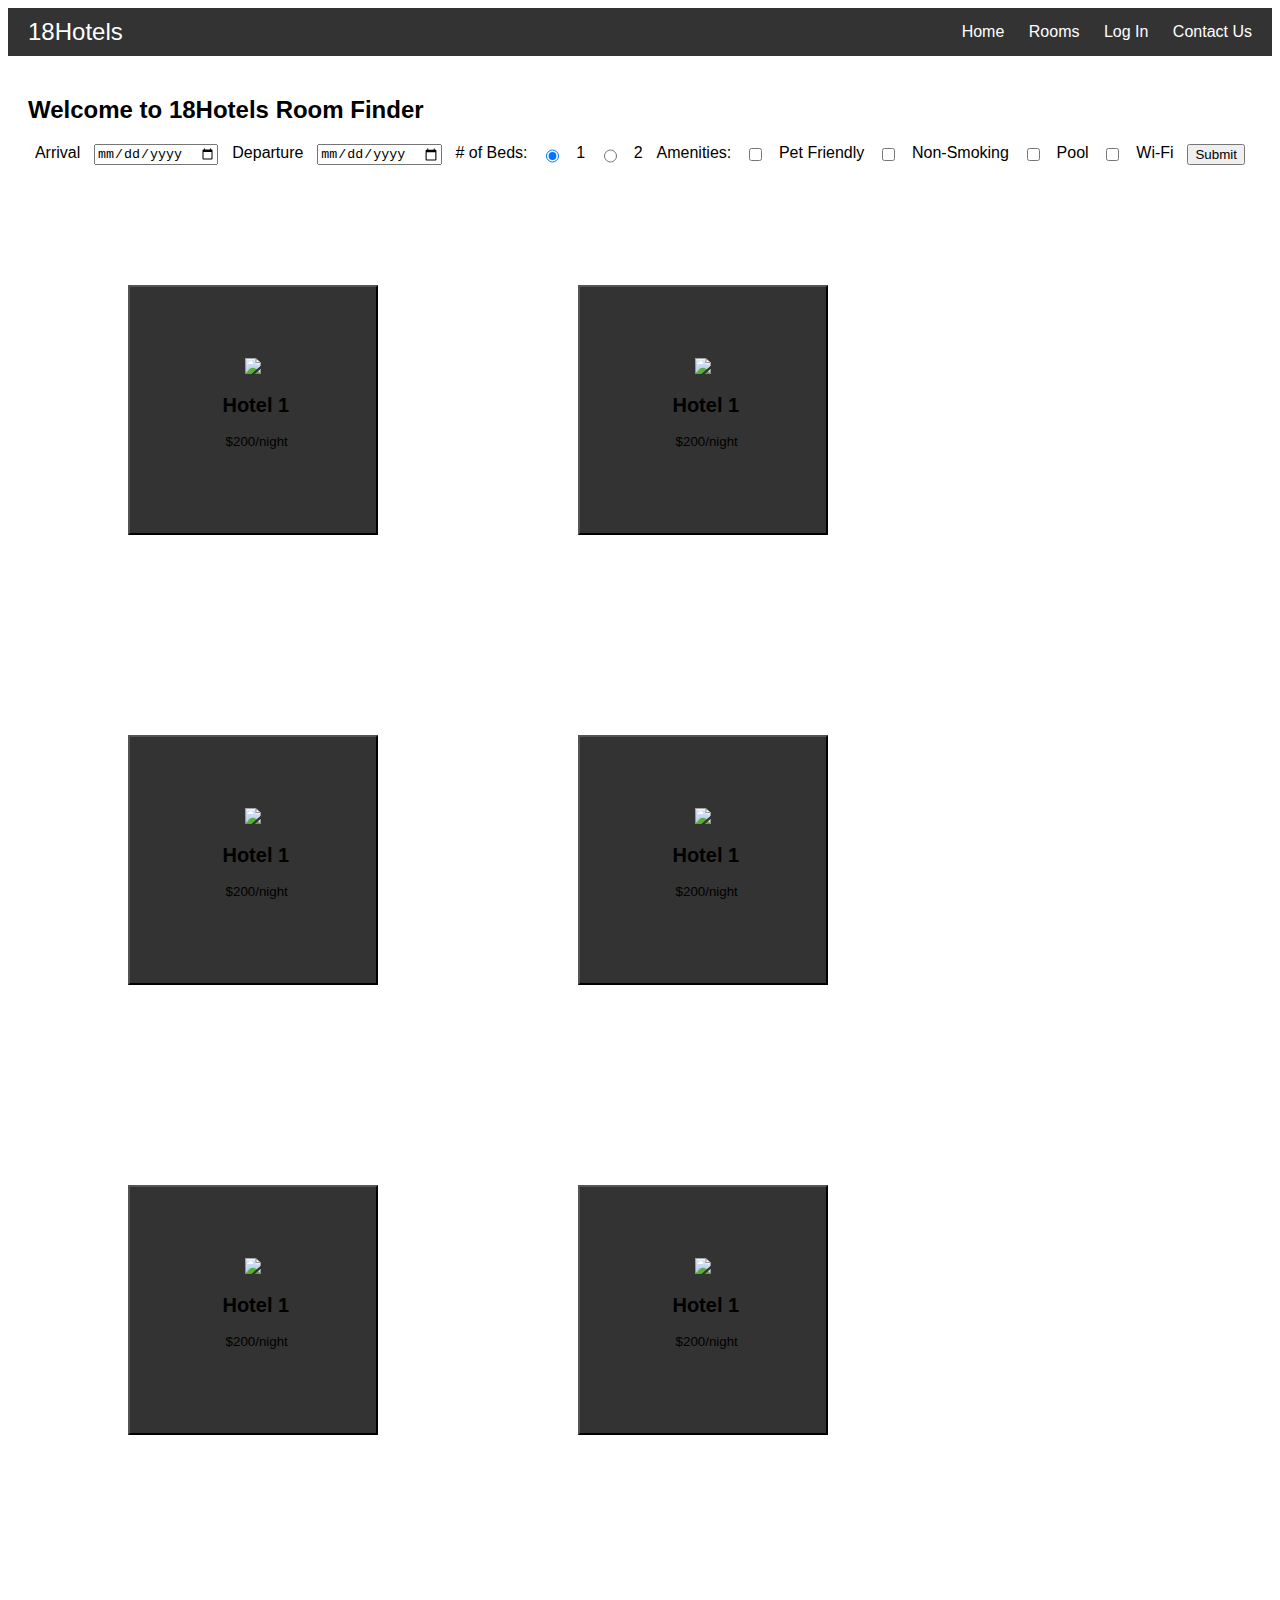
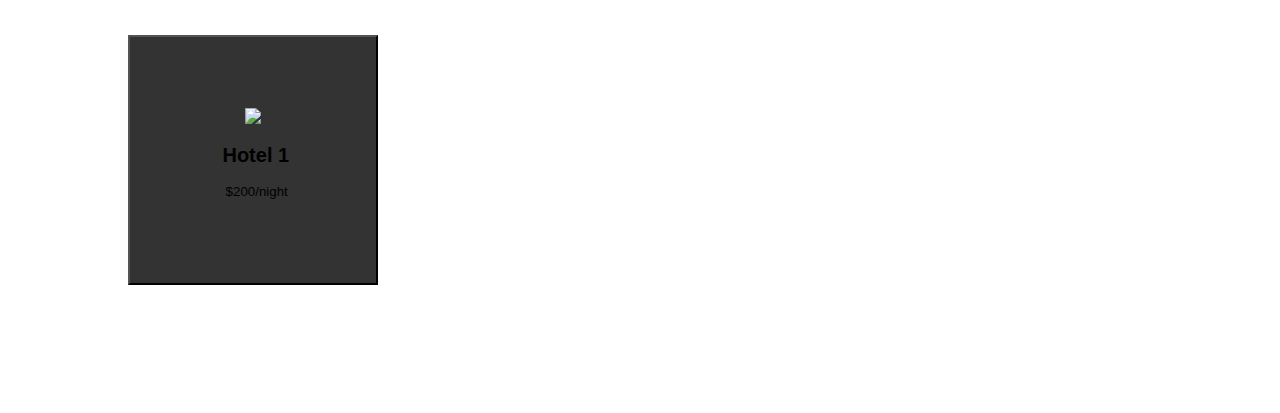
==== src/client/index.html @ 2791841f "Update index.html" ====
<!DOCTYPE html>
<html lang="en">
<head>
    <meta charset="UTF-8">
    <meta name="viewport" content="width=device-width, initial-scale=1.0">
    <title>Hotel Booking Page</title>
    <link rel="stylesheet" href="styles.css">
</head>
<body>
    <header>
        <div class="logo">18Hotels</div>
        <nav>
            <a href="#">Home</a>
            <a href="#">Rooms</a>
            <a href="login.html" id="loginBtn">Log In</a>
            <a href="contact.php">Contact Us</a>
        </nav>
    </header>

    <main>
        <section class="search-form">
            <h2>Welcome to 18Hotels Room Finder</h2>
            <form id="searchForm">
                <label for="arrival">Arrival</label>
                <input type="date" id="arrival" name="arrival">

                <label for="departure">Departure</label>
                <input type="date" id="departure" name="departure">

                <label for="beds"># of Beds:</label>
                <input type="radio" id="oneBed" name="beds" value="1" checked> 1
                <input type="radio" id="twoBeds" name="beds" value="2"> 2

                <label for="amenities">Amenities:</label>
                <input type="checkbox" id="petFriendly" name="amenities[]" value="Pet Friendly"> Pet Friendly
                <input type="checkbox" id="nonSmoking" name="amenities[]" value="Non-Smoking"> Non-Smoking
                <input type="checkbox" id="pool" name="amenities[]" value="Pool"> Pool
                <input type="checkbox" id="wifi" name="amenities[]" value="Wi-Fi"> Wi-Fi

                <button type="submit">Submit</button>
            </form>
        </section>

        <section class="rooms" id="rooms">
            <!-- Our flexbox -->
             <div class="flex-container">
                <div>
                    <button class="room">
                        <img src="Hotel 1.png">
                        <h2>&nbsp;Hotel 1</h2>
                        <p>&nbsp;&nbsp;$200/night</p>
                    </button>
                </div>
                <div>
                    <button class="room">
                        <img src="Hotel 1.png">
                        <h2>&nbsp;Hotel 1</h2>
                        <p>&nbsp;&nbsp;$200/night</p>
                    </button>
                </div>
                <div>
                    <button class="room">
                        <img src="Hotel 1.png">
                        <h2>&nbsp;Hotel 1</h2>
                        <p>&nbsp;&nbsp;$200/night</p>
                    </button>
                </div>
                <div>
                    <button class="room">
                        <img src="Hotel 1.png">
                        <h2>&nbsp;Hotel 1</h2>
                        <p>&nbsp;&nbsp;$200/night</p>
                    </button>
                </div>
                <div>
                    <button class="room">
                        <img src="Hotel 1.png">
                        <h2>&nbsp;Hotel 1</h2>
                        <p>&nbsp;&nbsp;$200/night</p>
                    </button>
                </div>
                <div>
                    <button class="room">
                        <img src="Hotel 1.png">
                        <h2>&nbsp;Hotel 1</h2>
                        <p>&nbsp;&nbsp;$200/night</p>
                    </button>
                </div>
                <div>
                    <button class="room">
                        <img src="Hotel 1.png">
                        <h2>&nbsp;Hotel 1</h2>
                        <p>&nbsp;&nbsp;$200/night</p>
                    </button>
                </div>
             </div>
        </section>
    </main>
    <script src="script.js"></script>
</body>
</html>
---- src/client/styles.css ----
body {
    font-family: Arial, sans-serif;
}

header {
    display: flex;
    justify-content: space-between;
    align-items: center;
    padding: 10px 20px;
    background-color: #333;
    color: #fff;
}

header .logo {
    font-size: 24px;
}

header nav a {
    color: #fff;
    margin-left: 20px;
    text-decoration: none;
}

header nav a:hover {
    text-decoration: underline;
}

main {
    padding: 20px;
}

.search-form {
    margin-bottom: 20px;
}

#searchForm {
    display: flex;
    justify-content: space-around;
}

.flex-container {
    display: flex;
    flex-wrap: wrap;
}

.room {
    Width: 250px;
    height: 250px;
    margin: 100px;
    background-color: #333;
}

.contact-form {
    max-width: 600px;
    margin: 0 auto;
    padding: 20px;
    background-color: #f9f9f9;
    border: 1px solid #ddd;
    border-radius: 8px;
    box-shadow: 0 0 10px rgba(0, 0, 0, 0.1);
}

.contact-form h2 {
    margin-bottom: 20px;
    font-size: 24px;
    color: #333;
}

.contact-form label {
    display: block;
    margin-bottom: 8px;
    font-weight: bold;
    color: #333;
}

.contact-form input[type="email"],
.contact-form textarea {
    width: calc(100% - 20px);
    padding: 10px;
    margin-bottom: 20px;
    border: 1px solid #ddd;
    border-radius: 4px;
    box-sizing: border-box;
    font-size: 16px;
}

.contact-form button {
    padding: 10px 20px;
    background-color: #333;
    color: #fff;
    border: none;
    border-radius: 4px;
    cursor: pointer;
    font-size: 16px;
}

.contact-form button:hover {
    background-color: #555;
}

#my-form-status {
    margin-top: 20px;
    font-size: 16px;
}
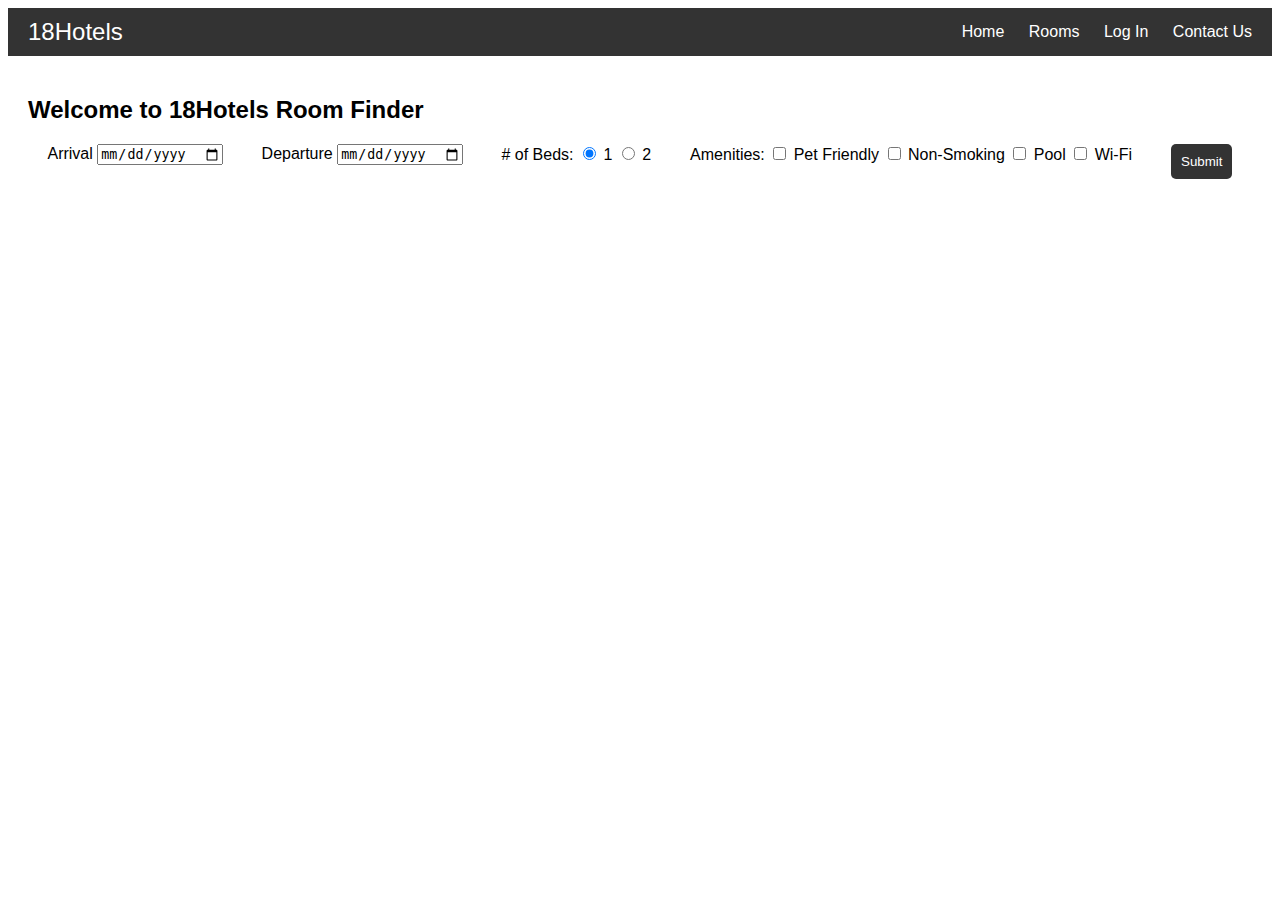
==== commit 0243c272: "Added book.php, made it so that rooms can be booked and become unavailable. Also updated home page s" ====
--- a/src/client/index.html
+++ b/src/client/index.html
@@ -20,80 +20,37 @@
     <main>
         <section class="search-form">
             <h2>Welcome to 18Hotels Room Finder</h2>
-            <form id="searchForm">
-                <label for="arrival">Arrival</label>
-                <input type="date" id="arrival" name="arrival">
+            <form id="searchForm" action="search.php" method="GET">
+                <div class="form-group">
+                    <label for="arrival">Arrival</label>
+                    <input type="date" id="arrival" name="arrival">
+                </div>
 
-                <label for="departure">Departure</label>
-                <input type="date" id="departure" name="departure">
+                <div class="form-group">
+                    <label for="departure">Departure</label>
+                    <input type="date" id="departure" name="departure">
+                </div>
 
-                <label for="beds"># of Beds:</label>
-                <input type="radio" id="oneBed" name="beds" value="1" checked> 1
-                <input type="radio" id="twoBeds" name="beds" value="2"> 2
+                <div class="form-group">
+                    <label for="beds"># of Beds:</label>
+                    <input type="radio" id="oneBed" name="beds" value="1" checked> 1
+                    <input type="radio" id="twoBeds" name="beds" value="2"> 2
+                </div>
 
-                <label for="amenities">Amenities:</label>
-                <input type="checkbox" id="petFriendly" name="amenities[]" value="Pet Friendly"> Pet Friendly
-                <input type="checkbox" id="nonSmoking" name="amenities[]" value="Non-Smoking"> Non-Smoking
-                <input type="checkbox" id="pool" name="amenities[]" value="Pool"> Pool
-                <input type="checkbox" id="wifi" name="amenities[]" value="Wi-Fi"> Wi-Fi
+                <div class="form-group">
+                    <label for="amenities">Amenities:</label>
+                    <input type="checkbox" id="petFriendly" name="amenities[]" value="Pet Friendly"> Pet Friendly
+                    <input type="checkbox" id="nonSmoking" name="amenities[]" value="Non-Smoking"> Non-Smoking
+                    <input type="checkbox" id="pool" name="amenities[]" value="Pool"> Pool
+                    <input type="checkbox" id="wifi" name="amenities[]" value="Wi-Fi"> Wi-Fi
+                </div>
 
                 <button type="submit">Submit</button>
             </form>
         </section>
 
         <section class="rooms" id="rooms">
-            <!-- Our flexbox -->
-             <div class="flex-container">
-                <div>
-                    <button class="room">
-                        <img src="Hotel 1.png">
-                        <h2>&nbsp;Hotel 1</h2>
-                        <p>&nbsp;&nbsp;$200/night</p>
-                    </button>
-                </div>
-                <div>
-                    <button class="room">
-                        <img src="Hotel 1.png">
-                        <h2>&nbsp;Hotel 1</h2>
-                        <p>&nbsp;&nbsp;$200/night</p>
-                    </button>
-                </div>
-                <div>
-                    <button class="room">
-                        <img src="Hotel 1.png">
-                        <h2>&nbsp;Hotel 1</h2>
-                        <p>&nbsp;&nbsp;$200/night</p>
-                    </button>
-                </div>
-                <div>
-                    <button class="room">
-                        <img src="Hotel 1.png">
-                        <h2>&nbsp;Hotel 1</h2>
-                        <p>&nbsp;&nbsp;$200/night</p>
-                    </button>
-                </div>
-                <div>
-                    <button class="room">
-                        <img src="Hotel 1.png">
-                        <h2>&nbsp;Hotel 1</h2>
-                        <p>&nbsp;&nbsp;$200/night</p>
-                    </button>
-                </div>
-                <div>
-                    <button class="room">
-                        <img src="Hotel 1.png">
-                        <h2>&nbsp;Hotel 1</h2>
-                        <p>&nbsp;&nbsp;$200/night</p>
-                    </button>
-                </div>
-                <div>
-                    <button class="room">
-                        <img src="Hotel 1.png">
-                        <h2>&nbsp;Hotel 1</h2>
-                        <p>&nbsp;&nbsp;$200/night</p>
-                    </button>
-                </div>
-             </div>
+            <!-- This section will be filled with room data -->
         </section>
     </main>
     <script src="script.js"></script>
--- a/src/client/styles.css
+++ b/src/client/styles.css
@@ -44,10 +44,20 @@
 }
 
 .room {
-    Width: 250px;
-    height: 250px;
-    margin: 100px;
-    background-color: #333;
+    border-color: #333;
+    border-width: 2px;
+    border-radius: 30px;
+    text-align: left;
+    margin: 50px;
+    padding: 0px;
+}
+
+.room img {
+    border-radius: 25px;
+}
+
+button {
+    background-color: #fffefe;
 }
 
 .contact-form {
@@ -101,4 +111,148 @@
 #my-form-status {
     margin-top: 20px;
     font-size: 16px;
-}+}
+
+.login-form {
+    max-width: 300px;
+    margin: 0 auto;
+    padding: 20px;
+    border: 1px solid #ccc;
+    border-radius: 5px;
+}
+
+.login-form h2 {
+    text-align: center;
+    margin-bottom: 20px;
+}
+
+.login-form label {
+    display: block;
+    margin-bottom: 8px;
+}
+
+.login-form input[type="text"],
+.login-form input[type="password"] {
+    width: 100%;
+    padding: 10px;
+    margin-bottom: 20px;
+    border: 1px solid #ccc;
+    border-radius: 3px;
+    box-sizing: border-box;
+}
+
+.login-form button {
+    width: 100%;
+    padding: 10px;
+    background-color: #333;
+    color: white;
+    border: none;
+    border-radius: 3px;
+    cursor: pointer;
+}
+
+.login-form button:hover {
+    background-color: #333;
+}
+
+.login-form p {
+    text-align: center;
+    margin-top: 20px;
+}
+
+.login-form a {
+    background-color: #fafafa;
+    text-decoration: none;
+}
+
+.login-form a:hover {
+    text-decoration: underline;
+}
+
+
+.signup-form {
+    max-width: 300px;
+    margin: 0 auto; 
+    padding: 20px; 
+    border: 1px solid #ccc; 
+    border-radius: 5px; 
+    background-color: #f9f9f9;
+}
+
+.signup-form h2 {
+    text-align: center; 
+    margin-bottom: 20px; 
+}
+
+.signup-form label {
+    display: block; 
+    margin-bottom: 8px; 
+}
+
+.signup-form input[type="email"],
+.signup-form input[type="text"],
+.signup-form input[type="password"] {
+    width: 100%; 
+    padding: 10px; 
+    margin-bottom: 20px;
+    border: 1px solid #ccc; 
+    border-radius: 3px; 
+    box-sizing: border-box;
+}
+
+.signup-form button {
+    width: 100%; 
+    padding: 10px; 
+    background-color: #333; 
+    color: white; 
+    border: none; 
+    border-radius: 3px; 
+    cursor: pointer; 
+}
+
+.signup-form button:hover {
+    background-color: #333; 
+}
+
+/* Account settings styles */
+.account-settings {
+    padding: 20px;
+}
+
+.account-settings h2 {
+    margin-bottom: 20px;
+}
+
+/* Form styles */
+#accountSettingsForm {
+    display: flex;
+    flex-direction: column;
+}
+
+#accountSettingsForm a {
+    display: block;
+    margin-bottom: 10px;
+    padding: 10px;
+    background-color: #f0f0f0;
+    text-decoration: none;
+    color: #333;
+    border-radius: 5px;
+}
+
+#accountSettingsForm a:hover {
+    background-color: #e0e0e0;
+}
+
+button[type="submit"] {
+    padding: 10px;
+    background-color: #333;
+    color: white;
+    border: none;
+    border-radius: 5px;
+    cursor: pointer;
+}
+
+button[type="submit"]:hover {
+    background-color: #555;
+}
+
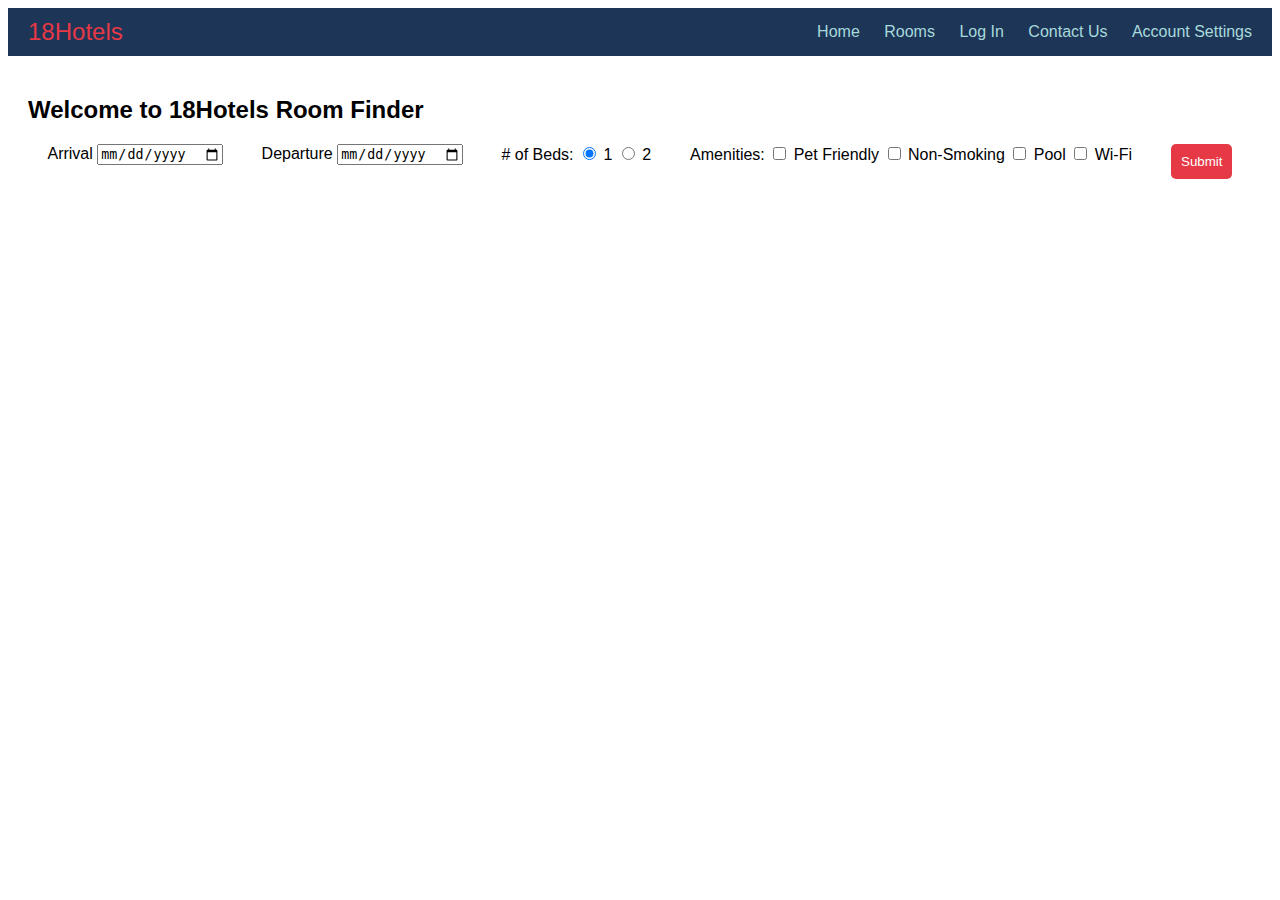
==== commit 17addac1: "updates" ====
--- a/src/client/index.html
+++ b/src/client/index.html
@@ -10,10 +10,11 @@
     <header>
         <div class="logo">18Hotels</div>
         <nav>
-            <a href="#">Home</a>
+            <a href="index.html">Home</a>
             <a href="#">Rooms</a>
             <a href="login.html" id="loginBtn">Log In</a>
             <a href="contact.php">Contact Us</a>
+            <a href="account_settings.html">Account Settings</a>
         </nav>
     </header>
 
--- a/src/client/styles.css
+++ b/src/client/styles.css
@@ -7,8 +7,8 @@
     justify-content: space-between;
     align-items: center;
     padding: 10px 20px;
-    background-color: #333;
-    color: #fff;
+    background-color: #1d3557;
+    color: #e63946;
 }
 
 header .logo {
@@ -16,7 +16,7 @@
 }
 
 header nav a {
-    color: #fff;
+    color: #a8dadc;
     margin-left: 20px;
     text-decoration: none;
 }
@@ -136,7 +136,7 @@
     width: 100%;
     padding: 10px;
     margin-bottom: 20px;
-    border: 1px solid #ccc;
+    border: 1px solid #a8dadc;
     border-radius: 3px;
     box-sizing: border-box;
 }
@@ -144,7 +144,7 @@
 .login-form button {
     width: 100%;
     padding: 10px;
-    background-color: #333;
+    background-color: #e63946;
     color: white;
     border: none;
     border-radius: 3px;
@@ -160,6 +160,11 @@
     margin-top: 20px;
 }
 
+.login-form h2{
+    margin-bottom: 20px;
+    font-size: 24px;
+    color: #1d3557;
+}
 .login-form a {
     background-color: #fafafa;
     text-decoration: none;
@@ -195,15 +200,20 @@
     width: 100%; 
     padding: 10px; 
     margin-bottom: 20px;
-    border: 1px solid #ccc; 
+    border: 1px solid #a8dadc; 
     border-radius: 3px; 
     box-sizing: border-box;
 }
 
+.signup-form h2{
+    margin-bottom: 20px;
+    font-size: 24px;
+    color: #1d3557;
+}
 .signup-form button {
     width: 100%; 
     padding: 10px; 
-    background-color: #333; 
+    background-color: #e63946; 
     color: white; 
     border: none; 
     border-radius: 3px; 
@@ -233,19 +243,19 @@
     display: block;
     margin-bottom: 10px;
     padding: 10px;
-    background-color: #f0f0f0;
+    background-color: #a8dadc;
     text-decoration: none;
-    color: #333;
+    color: #457b9d;
     border-radius: 5px;
 }
 
 #accountSettingsForm a:hover {
-    background-color: #e0e0e0;
+    background-color: #1d3557;
 }
 
 button[type="submit"] {
     padding: 10px;
-    background-color: #333;
+    background-color: #e63946;
     color: white;
     border: none;
     border-radius: 5px;
@@ -256,3 +266,72 @@
     background-color: #555;
 }
 
+.payment-methods {
+    max-width: 800px;
+    margin: 0 auto;
+    background-color: #fff;
+    padding: 20px;
+    box-shadow: 0 0 10px rgba(0, 0, 0, 0.1);
+    border-radius: 8px;
+}
+
+.payment-methods h2 {
+    margin-bottom: 20px;
+    font-size: 24px;
+    color: #333;
+}
+
+.payment-methods h3 {
+    margin-bottom: 15px;
+    font-size: 20px;
+    color: #333;
+}
+
+.payment-methods label {
+    display: block;
+    margin-bottom: 8px;
+    font-weight: bold;
+    color: #457b9d;
+}
+
+.payment-methods input {
+    width: calc(100% - 20px);
+    padding: 10px;
+    margin-bottom: 20px;
+    border: 1px solid #a8dadc;
+    border-radius: 4px;
+    box-sizing: border-box;
+    font-size: 16px;
+}
+
+.payment-methods button {
+    padding: 10px 20px;
+    background-color: #e63946;
+    color: #fff;
+    border: none;
+    border-radius: 4px;
+    cursor: pointer;
+    font-size: 16px;
+}
+
+.payment-methods button:hover {
+    background-color: #555;
+}
+
+.payment-methods table {
+    width: 100%;
+    border-collapse: collapse;
+}
+
+.payment-methods table th,
+.payment-methods table td {
+    border: 1px solid #457b9d;
+    padding: 8px;
+    text-align: left;
+}
+
+.payment-methods table th {
+    background-color: #a8dadc;
+    font-weight: bold;
+}
+
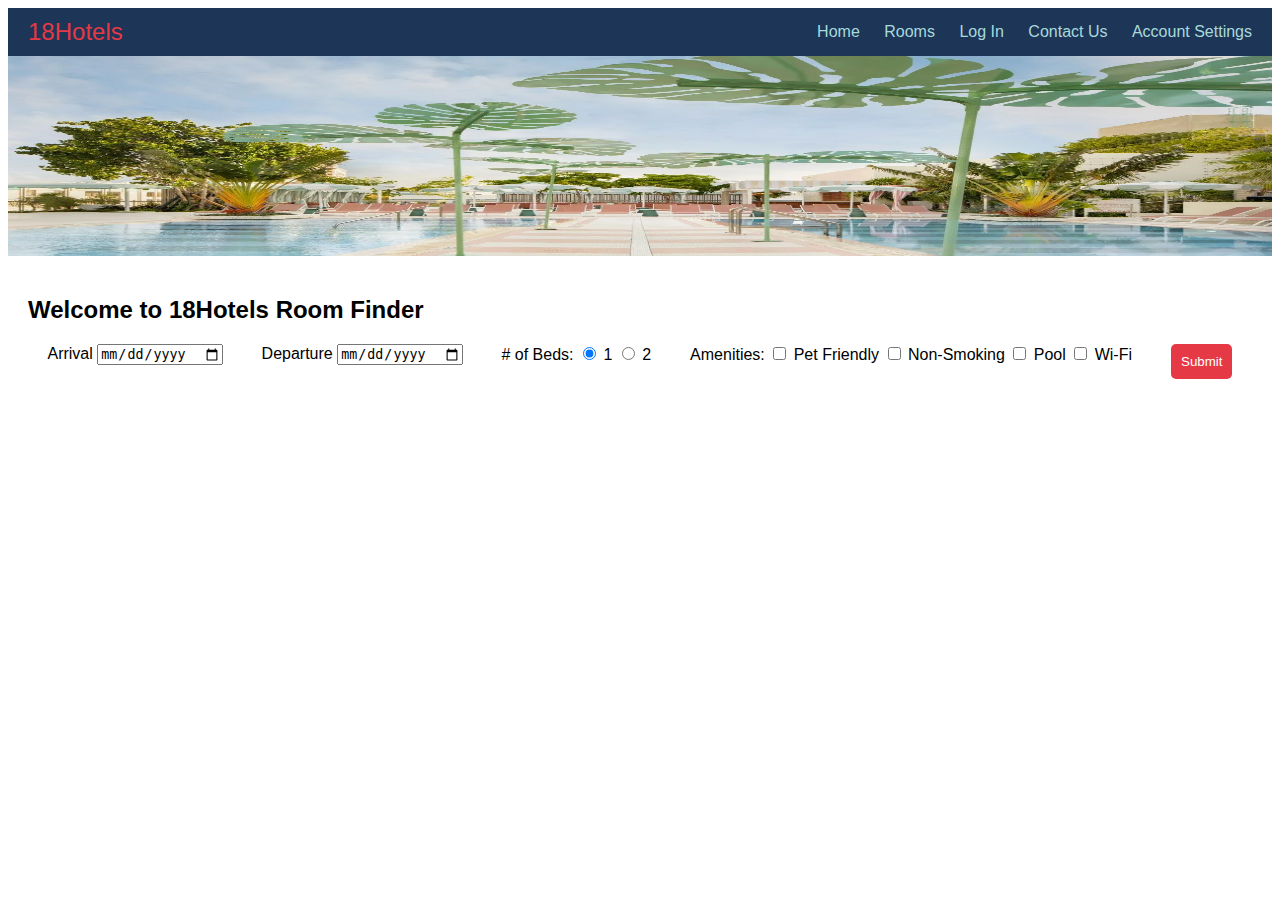
==== commit f65b4563: "home page picture" ====
--- a/src/client/index.html
+++ b/src/client/index.html
@@ -17,6 +17,10 @@
             <a href="account_settings.html">Account Settings</a>
         </nav>
     </header>
+
+    <section class="banner">
+        <img src="18HotelHomeImage.jpg" alt="Hotel Banner">
+    </section>
 
     <main>
         <section class="search-form">
--- a/src/client/styles.css
+++ b/src/client/styles.css
@@ -25,6 +25,14 @@
     text-decoration: underline;
 }
 
+/* Added banner styles with smaller height */
+.banner img {
+    width: 100%;
+    height: auto;
+    max-height: 200px; /* Adjust this value to make the image height smaller */
+    display: block;
+}
+
 main {
     padding: 20px;
 }
@@ -173,7 +181,6 @@
 .login-form a:hover {
     text-decoration: underline;
 }
-
 
 .signup-form {
     max-width: 300px;
@@ -335,3 +342,50 @@
     font-weight: bold;
 }
 
+.change-password {
+    max-width: 400px;
+    margin: 0 auto;
+    padding: 20px;
+    background-color: #f9f9f9;
+    border: 1px solid #ddd;
+    border-radius: 8px;
+    box-shadow: 0 0 10px rgba(0, 0, 0, 0.1);
+}
+
+.change-password h2 {
+    margin-bottom: 20px;
+    font-size: 24px;
+    color: #1d3557;
+}
+
+.change-password label {
+    display: block;
+    margin-bottom: 8px;
+    font-weight: bold;
+    color: #457b9d;
+}
+
+.change-password input[type="password"] {
+    width: calc(100% - 20px);
+    padding: 10px;
+    margin-bottom: 20px;
+    border: 1px solid #a8dadc;
+    border-radius: 4px;
+    box-sizing: border-box;
+    font-size: 16px;
+}
+
+.change-password button {
+    width: 100%;
+    padding: 10px;
+    background-color: #e63946;
+    color: #fff;
+    border: none;
+    border-radius: 4px;
+    cursor: pointer;
+    font-size: 16px;
+}
+
+.change-password button:hover {
+    background-color: #555;
+}
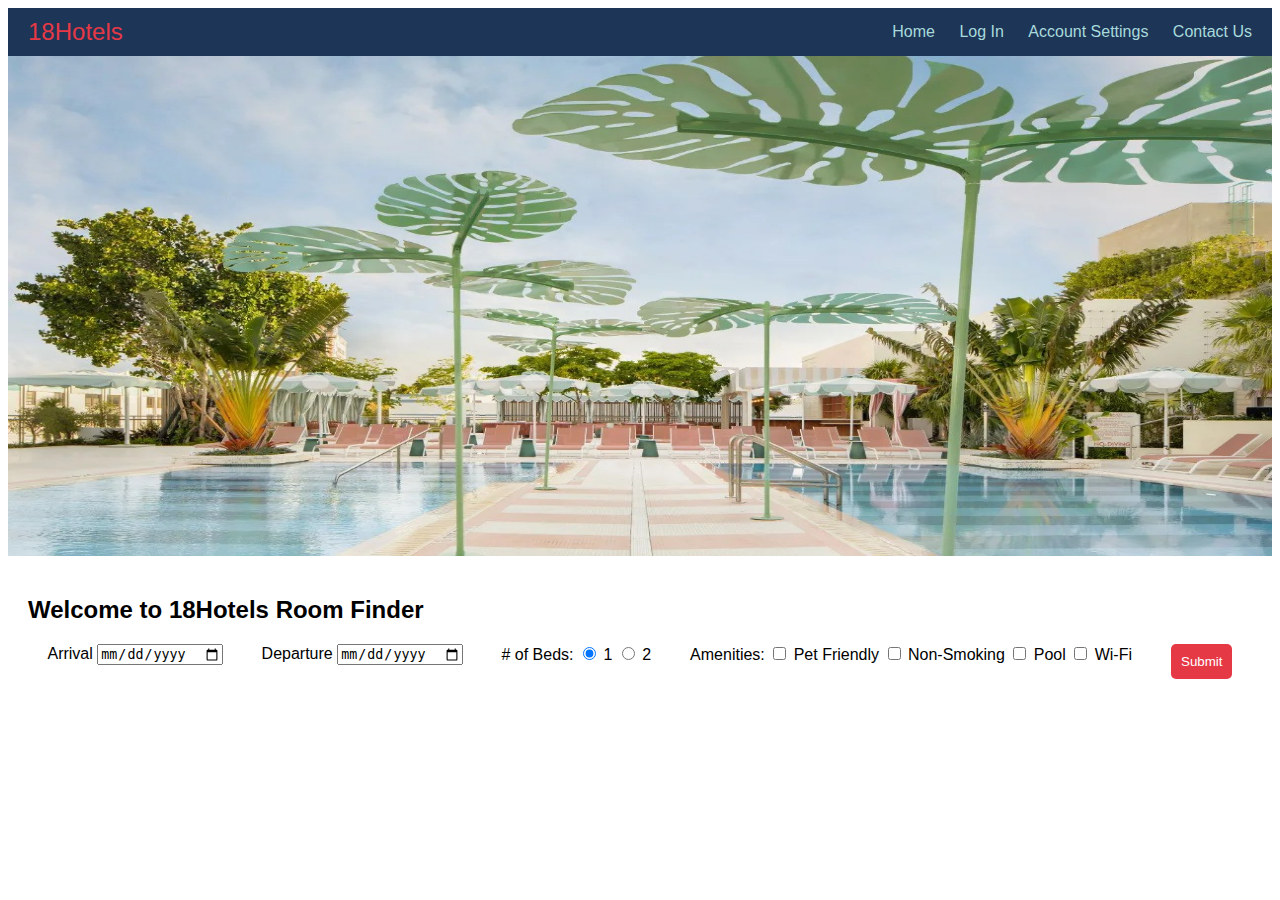
==== commit 72a90e34: "Combined the sql database into setup.php. Also updated all the nav bars" ====
--- a/src/client/index.html
+++ b/src/client/index.html
@@ -11,10 +11,9 @@
         <div class="logo">18Hotels</div>
         <nav>
             <a href="index.html">Home</a>
-            <a href="#">Rooms</a>
             <a href="login.html" id="loginBtn">Log In</a>
+            <a href="account_settings.html">Account Settings</a>
             <a href="contact.php">Contact Us</a>
-            <a href="account_settings.html">Account Settings</a>
         </nav>
     </header>
 
--- a/src/client/styles.css
+++ b/src/client/styles.css
@@ -29,7 +29,7 @@
 .banner img {
     width: 100%;
     height: auto;
-    max-height: 200px; /* Adjust this value to make the image height smaller */
+    max-height: 500px; 
     display: block;
 }
 
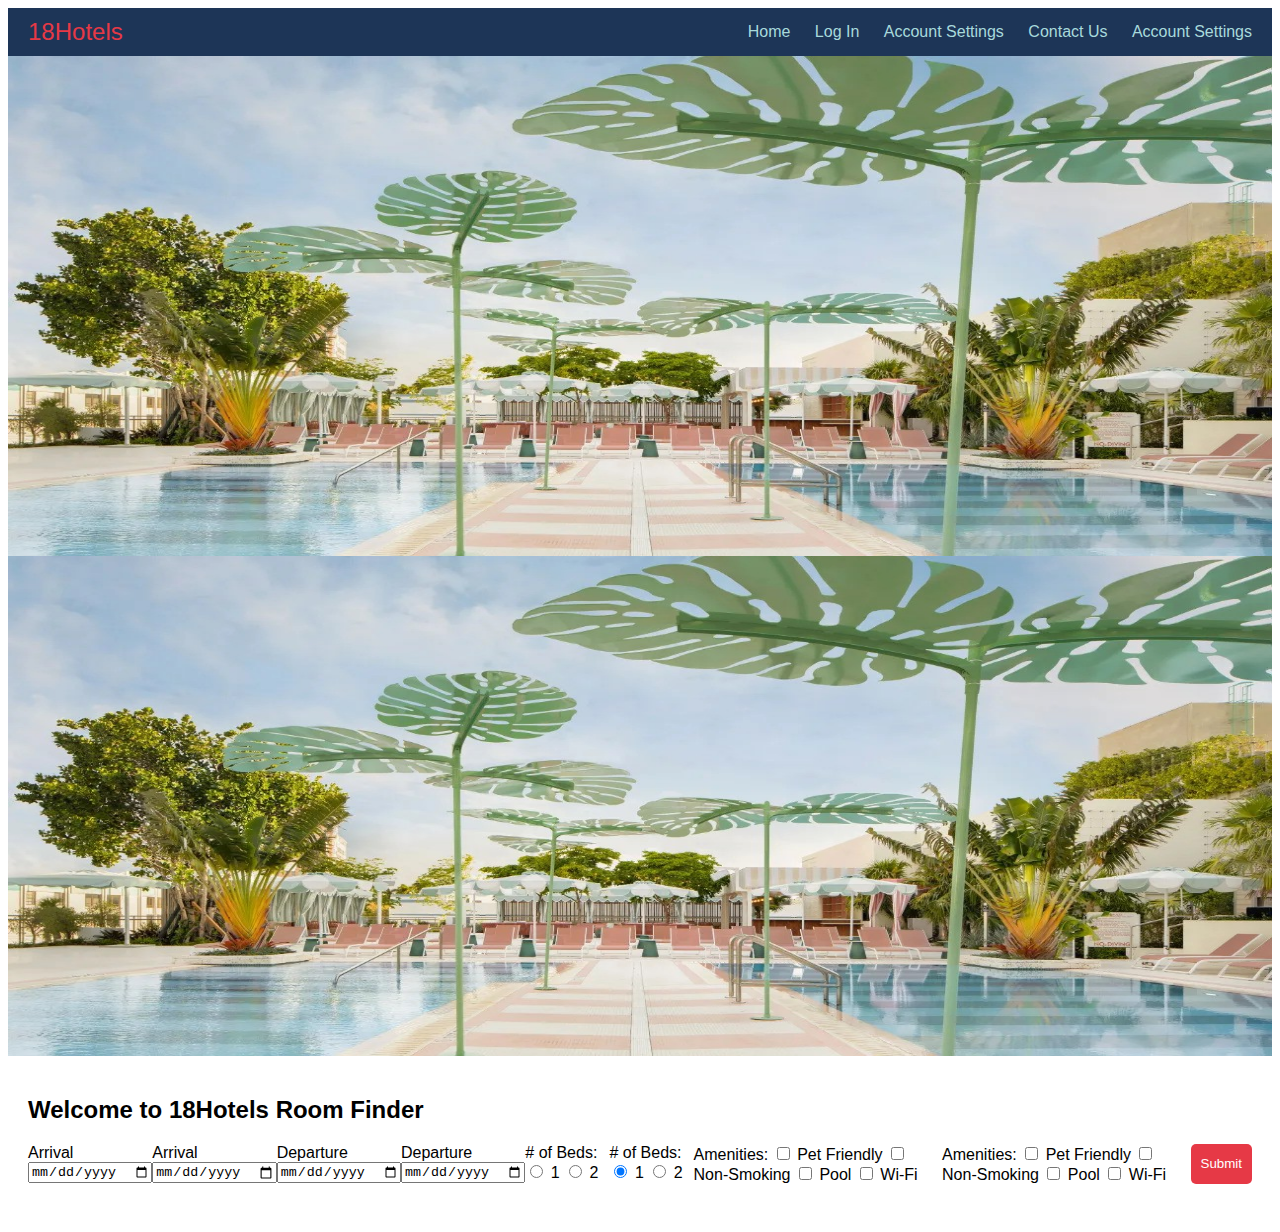
==== commit 28f1a267: "Combined the sql database into setup.php. Also updated all the nav bars" ====
--- a/src/client/index.html
+++ b/src/client/index.html
@@ -14,8 +14,13 @@
             <a href="login.html" id="loginBtn">Log In</a>
             <a href="account_settings.html">Account Settings</a>
             <a href="contact.php">Contact Us</a>
+            <a href="account_settings.html">Account Settings</a>
         </nav>
     </header>
+
+    <section class="banner">
+        <img src="18HotelHomeImage.jpg" alt="Hotel Banner">
+    </section>
 
     <section class="banner">
         <img src="18HotelHomeImage.jpg" alt="Hotel Banner">
@@ -29,7 +34,16 @@
                     <label for="arrival">Arrival</label>
                     <input type="date" id="arrival" name="arrival">
                 </div>
+            <form id="searchForm" action="search.php" method="GET">
+                <div class="form-group">
+                    <label for="arrival">Arrival</label>
+                    <input type="date" id="arrival" name="arrival">
+                </div>
 
+                <div class="form-group">
+                    <label for="departure">Departure</label>
+                    <input type="date" id="departure" name="departure">
+                </div>
                 <div class="form-group">
                     <label for="departure">Departure</label>
                     <input type="date" id="departure" name="departure">
@@ -40,7 +54,19 @@
                     <input type="radio" id="oneBed" name="beds" value="1" checked> 1
                     <input type="radio" id="twoBeds" name="beds" value="2"> 2
                 </div>
+                <div class="form-group">
+                    <label for="beds"># of Beds:</label>
+                    <input type="radio" id="oneBed" name="beds" value="1" checked> 1
+                    <input type="radio" id="twoBeds" name="beds" value="2"> 2
+                </div>
 
+                <div class="form-group">
+                    <label for="amenities">Amenities:</label>
+                    <input type="checkbox" id="petFriendly" name="amenities[]" value="Pet Friendly"> Pet Friendly
+                    <input type="checkbox" id="nonSmoking" name="amenities[]" value="Non-Smoking"> Non-Smoking
+                    <input type="checkbox" id="pool" name="amenities[]" value="Pool"> Pool
+                    <input type="checkbox" id="wifi" name="amenities[]" value="Wi-Fi"> Wi-Fi
+                </div>
                 <div class="form-group">
                     <label for="amenities">Amenities:</label>
                     <input type="checkbox" id="petFriendly" name="amenities[]" value="Pet Friendly"> Pet Friendly
@@ -55,6 +81,7 @@
 
         <section class="rooms" id="rooms">
             <!-- This section will be filled with room data -->
+            <!-- This section will be filled with room data -->
         </section>
     </main>
     <script src="script.js"></script>
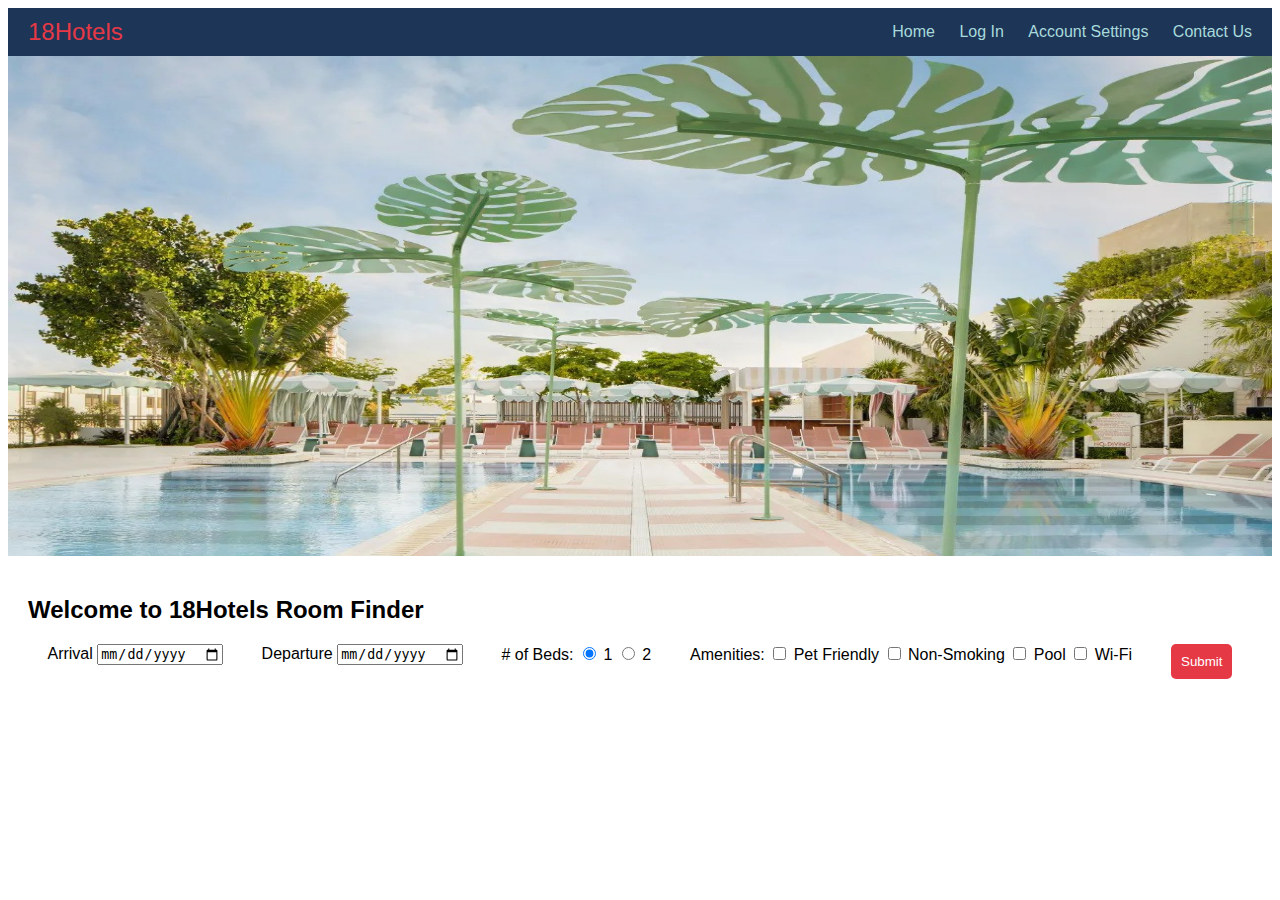
==== commit 1ba433c1: "Fixed bug in index.html" ====
--- a/src/client/index.html
+++ b/src/client/index.html
@@ -14,7 +14,6 @@
             <a href="login.html" id="loginBtn">Log In</a>
             <a href="account_settings.html">Account Settings</a>
             <a href="contact.php">Contact Us</a>
-            <a href="account_settings.html">Account Settings</a>
         </nav>
     </header>
 
@@ -22,18 +21,10 @@
         <img src="18HotelHomeImage.jpg" alt="Hotel Banner">
     </section>
 
-    <section class="banner">
-        <img src="18HotelHomeImage.jpg" alt="Hotel Banner">
-    </section>
 
     <main>
         <section class="search-form">
             <h2>Welcome to 18Hotels Room Finder</h2>
-            <form id="searchForm" action="search.php" method="GET">
-                <div class="form-group">
-                    <label for="arrival">Arrival</label>
-                    <input type="date" id="arrival" name="arrival">
-                </div>
             <form id="searchForm" action="search.php" method="GET">
                 <div class="form-group">
                     <label for="arrival">Arrival</label>
@@ -44,21 +35,14 @@
                     <label for="departure">Departure</label>
                     <input type="date" id="departure" name="departure">
                 </div>
-                <div class="form-group">
-                    <label for="departure">Departure</label>
-                    <input type="date" id="departure" name="departure">
-                </div>
+
 
                 <div class="form-group">
                     <label for="beds"># of Beds:</label>
                     <input type="radio" id="oneBed" name="beds" value="1" checked> 1
                     <input type="radio" id="twoBeds" name="beds" value="2"> 2
                 </div>
-                <div class="form-group">
-                    <label for="beds"># of Beds:</label>
-                    <input type="radio" id="oneBed" name="beds" value="1" checked> 1
-                    <input type="radio" id="twoBeds" name="beds" value="2"> 2
-                </div>
+
 
                 <div class="form-group">
                     <label for="amenities">Amenities:</label>
@@ -67,21 +51,12 @@
                     <input type="checkbox" id="pool" name="amenities[]" value="Pool"> Pool
                     <input type="checkbox" id="wifi" name="amenities[]" value="Wi-Fi"> Wi-Fi
                 </div>
-                <div class="form-group">
-                    <label for="amenities">Amenities:</label>
-                    <input type="checkbox" id="petFriendly" name="amenities[]" value="Pet Friendly"> Pet Friendly
-                    <input type="checkbox" id="nonSmoking" name="amenities[]" value="Non-Smoking"> Non-Smoking
-                    <input type="checkbox" id="pool" name="amenities[]" value="Pool"> Pool
-                    <input type="checkbox" id="wifi" name="amenities[]" value="Wi-Fi"> Wi-Fi
-                </div>
-
                 <button type="submit">Submit</button>
             </form>
         </section>
 
         <section class="rooms" id="rooms">
             <!-- This section will be filled with room data -->
-            <!-- This section will be filled with room data -->
         </section>
     </main>
     <script src="script.js"></script>
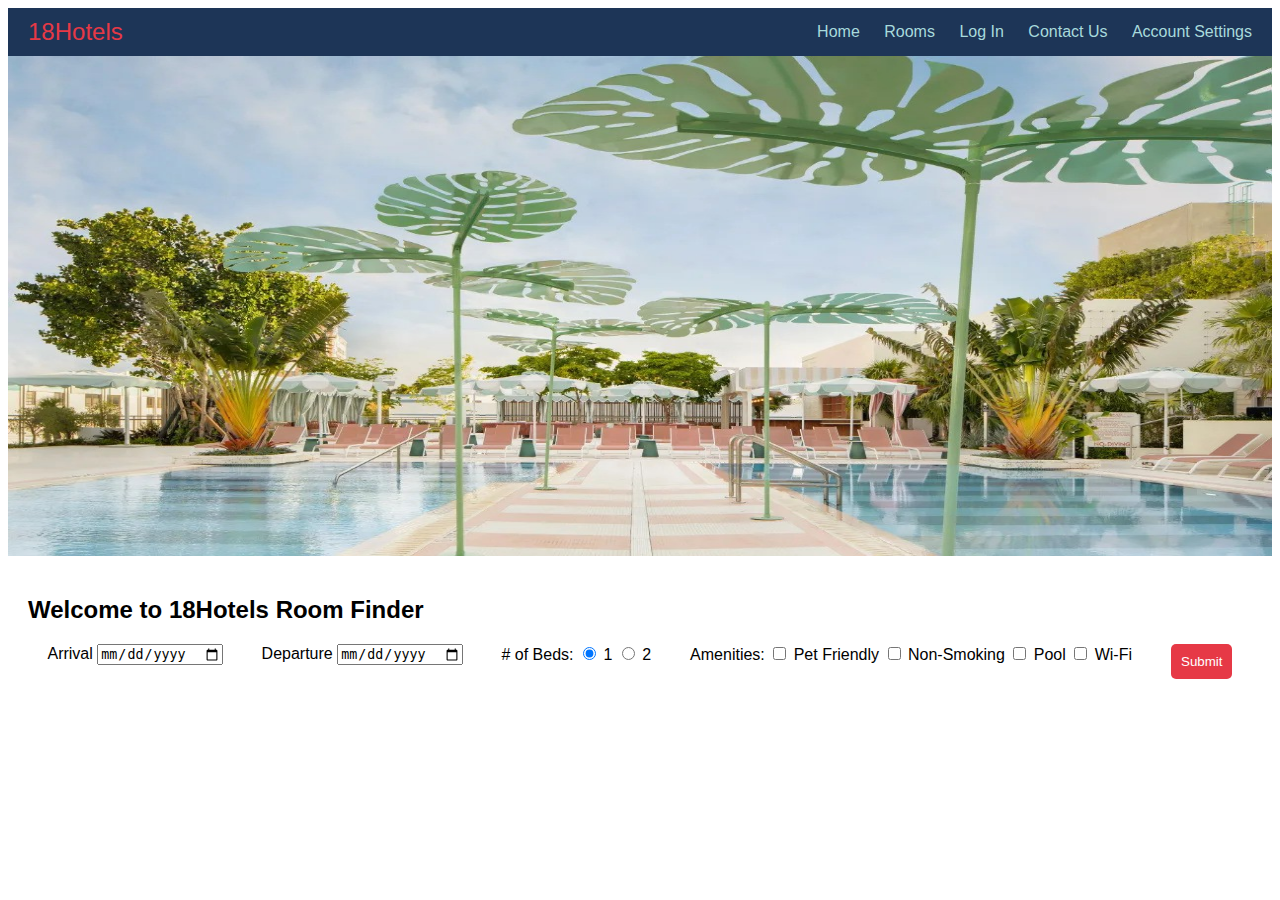
==== commit dbb59274: ".." ====
--- a/src/client/index.html
+++ b/src/client/index.html
@@ -11,16 +11,16 @@
         <div class="logo">18Hotels</div>
         <nav>
             <a href="index.html">Home</a>
+            <a href="#">Rooms</a>
             <a href="login.html" id="loginBtn">Log In</a>
+            <a href="contact.php">Contact Us</a>
             <a href="account_settings.html">Account Settings</a>
-            <a href="contact.php">Contact Us</a>
         </nav>
     </header>
 
     <section class="banner">
         <img src="18HotelHomeImage.jpg" alt="Hotel Banner">
     </section>
-
 
     <main>
         <section class="search-form">
@@ -36,13 +36,11 @@
                     <input type="date" id="departure" name="departure">
                 </div>
 
-
                 <div class="form-group">
                     <label for="beds"># of Beds:</label>
                     <input type="radio" id="oneBed" name="beds" value="1" checked> 1
                     <input type="radio" id="twoBeds" name="beds" value="2"> 2
                 </div>
-
 
                 <div class="form-group">
                     <label for="amenities">Amenities:</label>
@@ -51,6 +49,7 @@
                     <input type="checkbox" id="pool" name="amenities[]" value="Pool"> Pool
                     <input type="checkbox" id="wifi" name="amenities[]" value="Wi-Fi"> Wi-Fi
                 </div>
+
                 <button type="submit">Submit</button>
             </form>
         </section>
--- a/src/client/styles.css
+++ b/src/client/styles.css
@@ -257,7 +257,7 @@
 }
 
 #accountSettingsForm a:hover {
-    background-color: #1d3557;
+    background-color: #e0e0e0;
 }
 
 button[type="submit"] {
